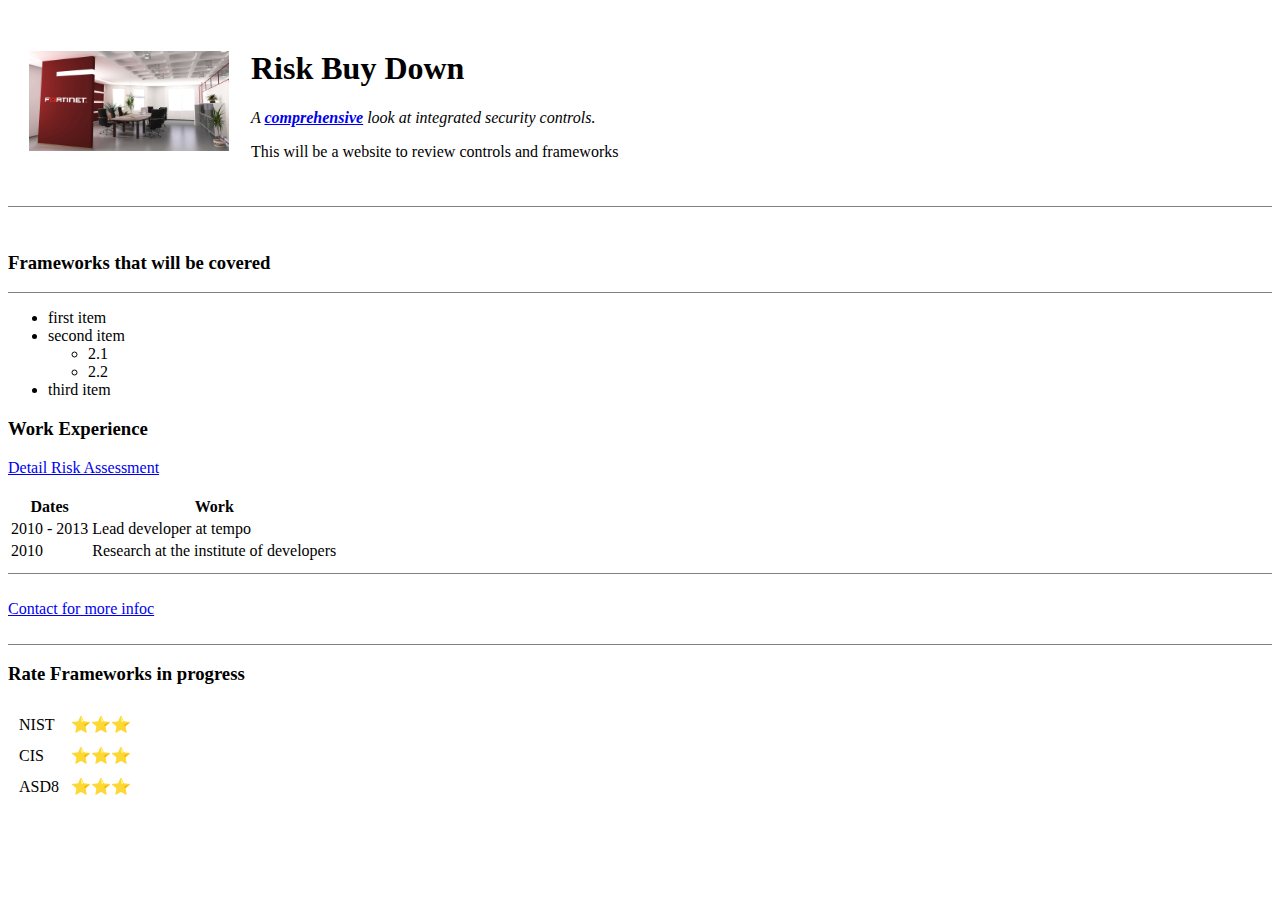
==== index.html @ 7b10506b "Frameworks test." ====
<!DOCTYPE html>
<html lang="en" dir="ltr">

<head>
  <meta charset="utf-8">
  <title>🦘Magic Prawn</title>
</head>

<body>
  <table cellspacing="20">
    <tr>
      <td><img src="images/Conference-Room.jpg" width="200" height="100" alt="Corne Picture"></td>
      <td>
        <h1> Risk Buy Down </h1>
        <p><em>A <strong><a href=https://www.linkedin.com/in/cornelius-mare-923b7026 /> comprehensive</strong></a> look at integrated security controls.</em></p>
        <p>This will be a website to review controls and frameworks</p>
      </td>
    </tr>
  </table>



  <hr size="1" noshade> <!-- creating a line with no shade -->
  <br>
  <h3> Frameworks that will be covered </h3>
  <hr size="1" noshade> <!-- creating a line with no shade -->
  <ul>
    <li>first item</li>
    <li>second item
      <ul>
        <li>2.1</li>
        <li>2.2</li>
      </ul>
    <li>third item</li>
    </li>
  </ul>

  <h3>Work Experience</h3>

  <a href="risk.html">Detail Risk Assessment</a>
  <br>
  <table>
    <thead>
      <tr>
        <th>Dates</th>
        <th>Work</th>
      </tr>
    </thead>
    <tbody>

    </tbody>
    <tfoot>

    </tfoot>
    <br>
    <tr>
      <td>2010 - 2013</td>
      <td>Lead developer at tempo</td>
    </tr>
    <td>2010</td>
    <td>Research at the institute of developers</td>
    <tr>

    </tr>
  </table cellspacing="10">
  <hr size="1" noshade> <!-- creating a line with no shade -->
  <br>
  <a href="contact.html">Contact
    for more infoc</a>
  <br>
  <br>
  <hr size="1" noshade> <!-- creating a line with no shade -->

  <h3>Rate Frameworks in progress</h3>

  <table cellspacing="10">
    <tr>
      <td>NIST️️</td>
      <td>⭐️⭐️⭐️</td>
    </tr>
    <tr>
      <td>CIS</td>
      <td>⭐️⭐️⭐️</td>
    </tr>
    <tr>
      <td>ASD8</td>
      <td>⭐️⭐️⭐️</td>
    </tr>
  </table>


  <br>
  <br>


</body>

</html>
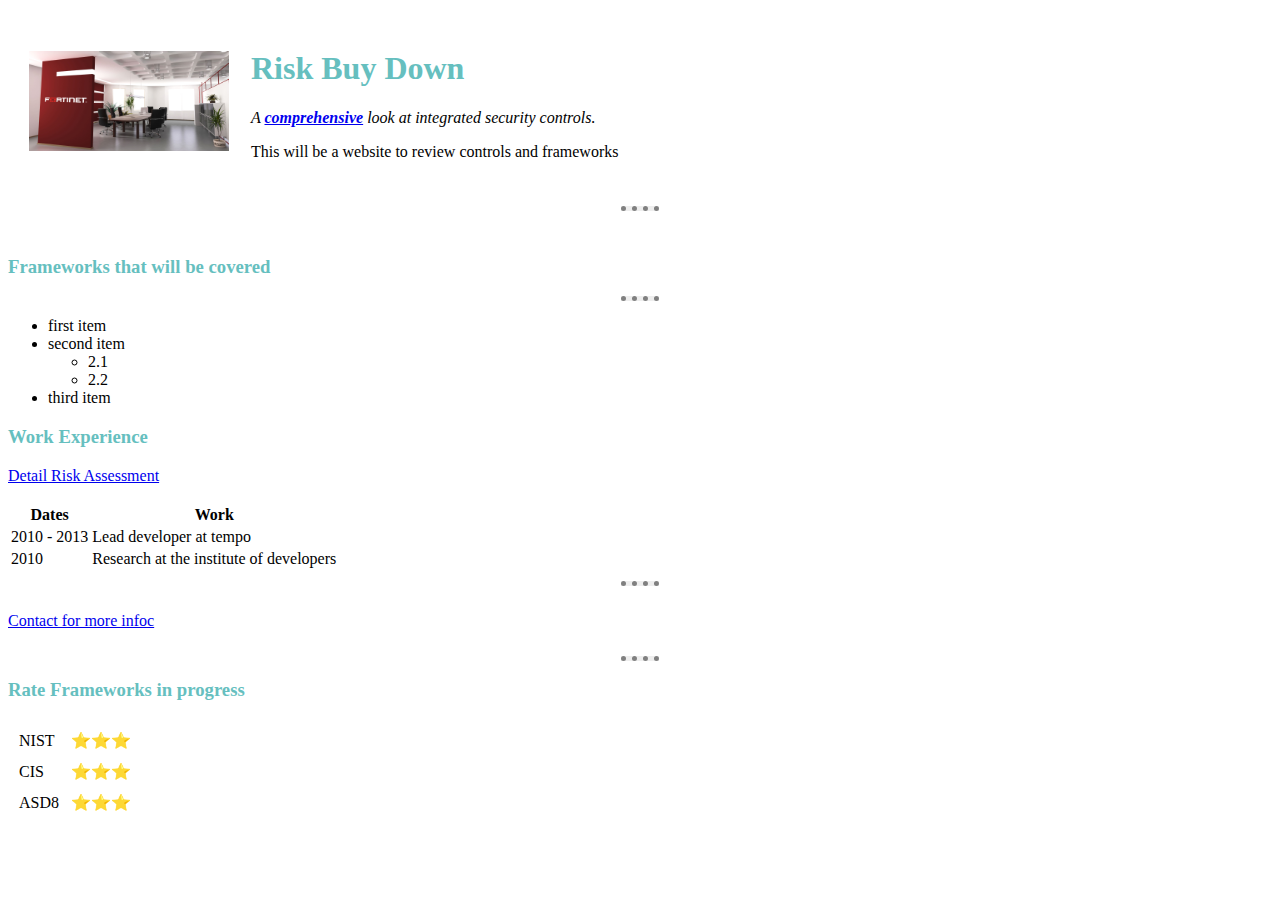
==== commit fd9bdf04: "Add files via upload" ====
--- a/index.html
+++ b/index.html
@@ -4,6 +4,8 @@
 <head>
   <meta charset="utf-8">
   <title>🦘Magic Prawn</title>
+  <link rel="stylesheet" href="css/styles.css">
+
 </head>
 
 <body>
--- a/css/styles.css
+++ b/css/styles.css
@@ -0,0 +1,21 @@
+body {
+}
+
+hr {
+  background-color: #EEEEEE;
+  border-style: dotted;
+  border-bottom: none;
+  border-left: none;
+  border-right: none;
+  border-color: grey;
+  border-width: 5px;
+  width: 3%;
+}
+
+h1 {
+  color: #66BFBF;
+}
+
+h3 {
+  color: #66BFBF;
+}
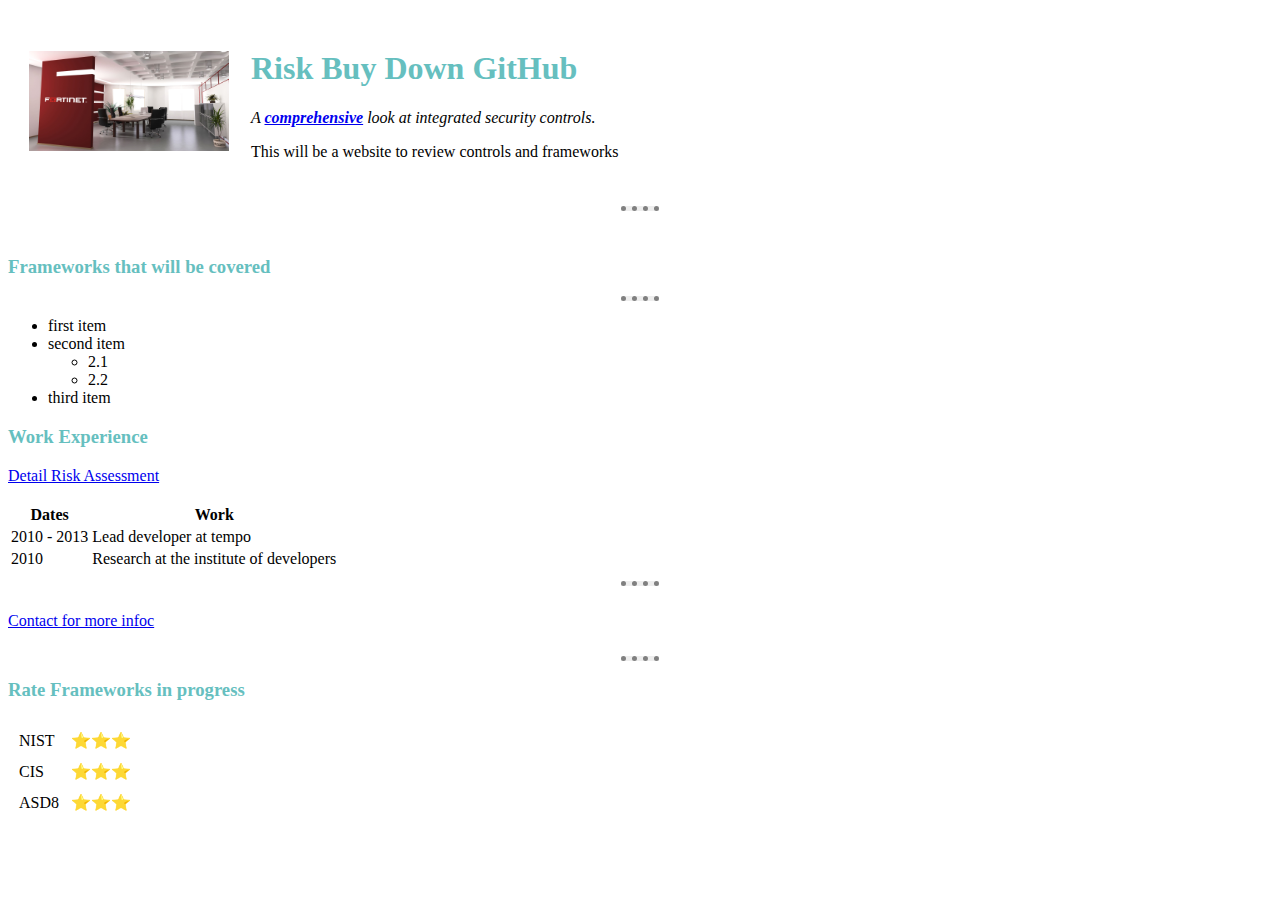
==== commit 827e0571: "Update index.html" ====
--- a/index.html
+++ b/index.html
@@ -13,7 +13,7 @@
     <tr>
       <td><img src="images/Conference-Room.jpg" width="200" height="100" alt="Corne Picture"></td>
       <td>
-        <h1> Risk Buy Down </h1>
+        <h1> Risk Buy Down GitHub </h1>
         <p><em>A <strong><a href=https://www.linkedin.com/in/cornelius-mare-923b7026 /> comprehensive</strong></a> look at integrated security controls.</em></p>
         <p>This will be a website to review controls and frameworks</p>
       </td>
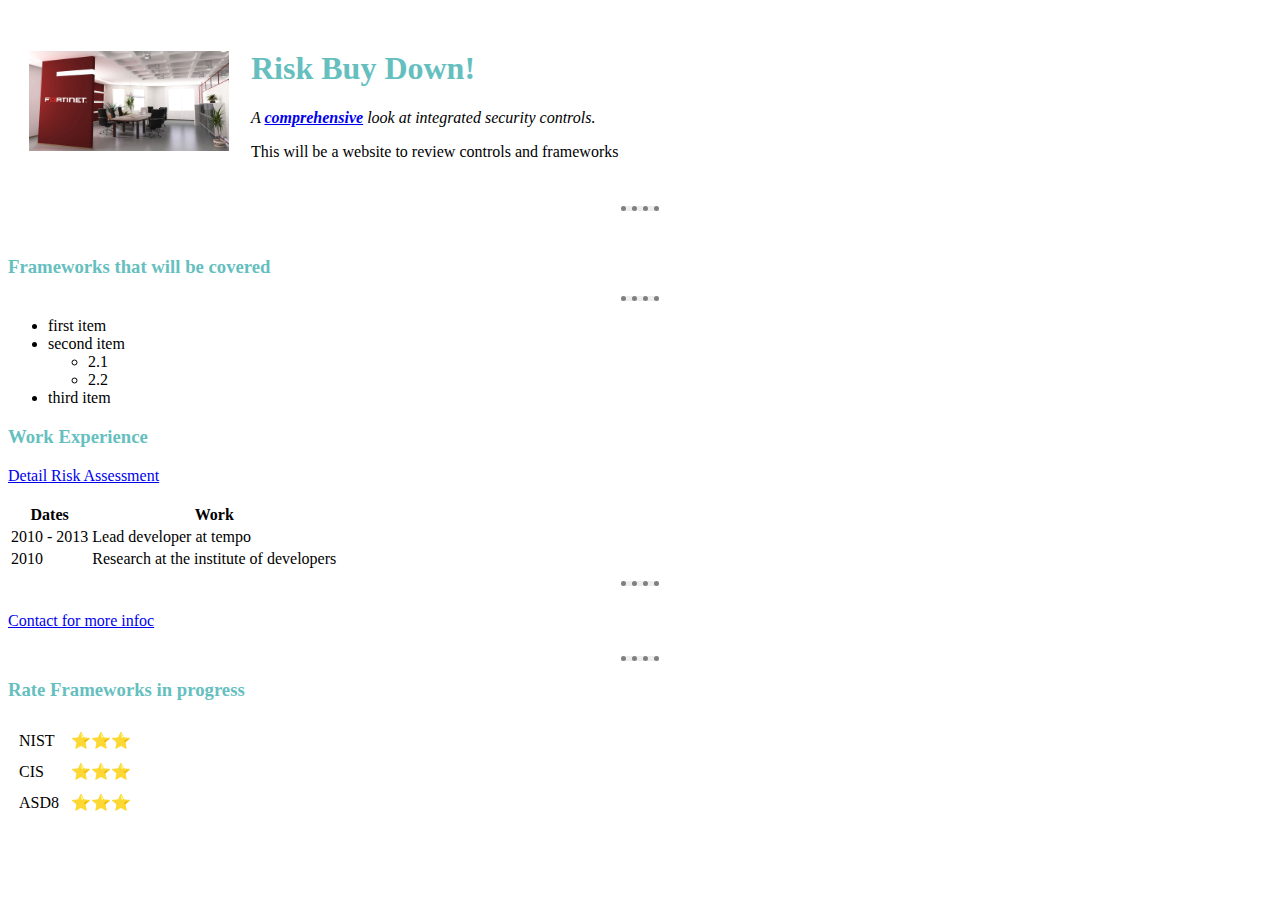
==== commit cd504b15: "change to index file" ====
--- a/index.html
+++ b/index.html
@@ -13,7 +13,7 @@
     <tr>
       <td><img src="images/Conference-Room.jpg" width="200" height="100" alt="Corne Picture"></td>
       <td>
-        <h1> Risk Buy Down GitHub </h1>
+        <h1> Risk Buy Down! </h1>
         <p><em>A <strong><a href=https://www.linkedin.com/in/cornelius-mare-923b7026 /> comprehensive</strong></a> look at integrated security controls.</em></p>
         <p>This will be a website to review controls and frameworks</p>
       </td>
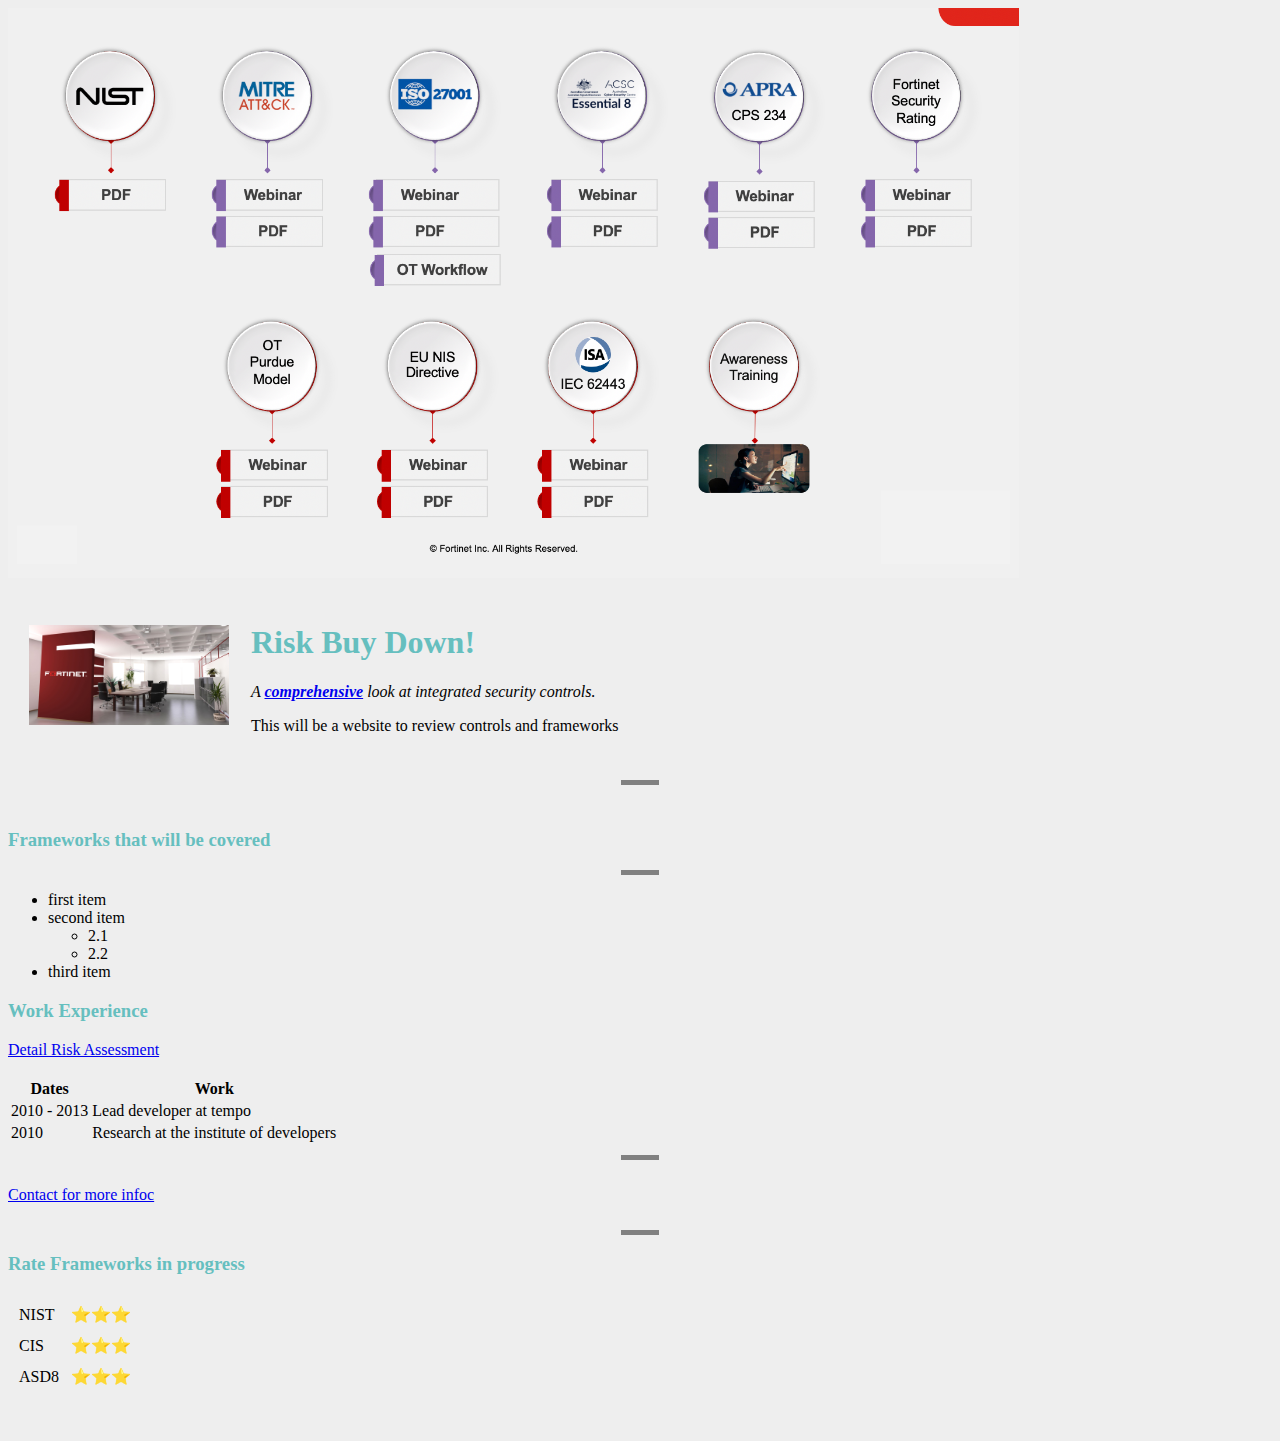
==== commit 76d72474: "add backup index file" ====
--- a/index.html
+++ b/index.html
@@ -7,6 +7,7 @@
   <link rel="stylesheet" href="css/styles.css">
 
 </head>
+<td><img src="images/frame.png" width="80%" height="80%" alt="angela profile picture"></td>
 
 <body>
   <table cellspacing="20">
--- a/css/styles.css
+++ b/css/styles.css
@@ -1,8 +1,9 @@
 body {
+  background-color: #EEEEEE;
 }
 
 hr {
-  background-color: #EEEEEE;
+
   border-style: dotted;
   border-bottom: none;
   border-left: none;
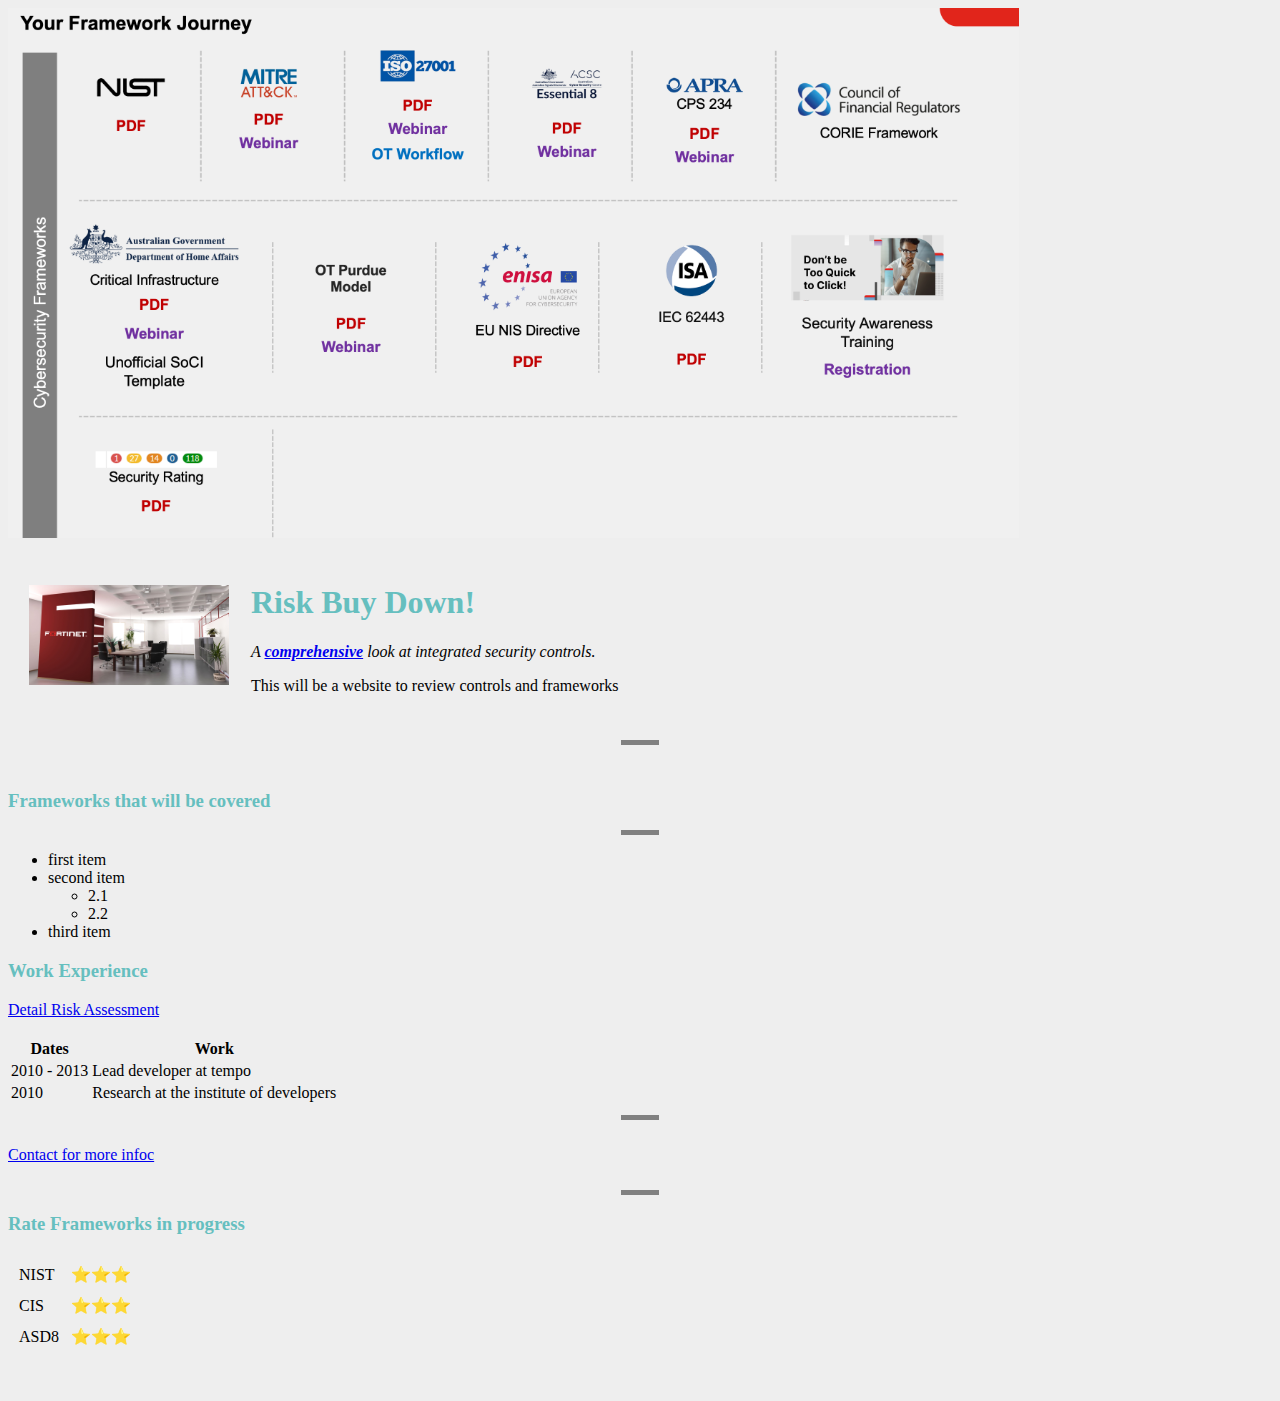
==== commit 989e2ab9: "add frameworks" ====
--- a/index.html
+++ b/index.html
@@ -7,7 +7,7 @@
   <link rel="stylesheet" href="css/styles.css">
 
 </head>
-<td><img src="images/frame.png" width="80%" height="80%" alt="angela profile picture"></td>
+<td><img src="images/framejourney.png" width="80%" height="80%" alt="angela profile picture"></td>
 
 <body>
   <table cellspacing="20">
@@ -15,7 +15,7 @@
       <td><img src="images/Conference-Room.jpg" width="200" height="100" alt="Corne Picture"></td>
       <td>
         <h1> Risk Buy Down! </h1>
-        <p><em>A <strong><a href=https://www.linkedin.com/in/cornelius-mare-923b7026 /> comprehensive</strong></a> look at integrated security controls.</em></p>
+        <p><em>A <strong><a href=https://www.linkedin.com /> comprehensive</strong></a> look at integrated security controls.</em></p>
         <p>This will be a website to review controls and frameworks</p>
       </td>
     </tr>
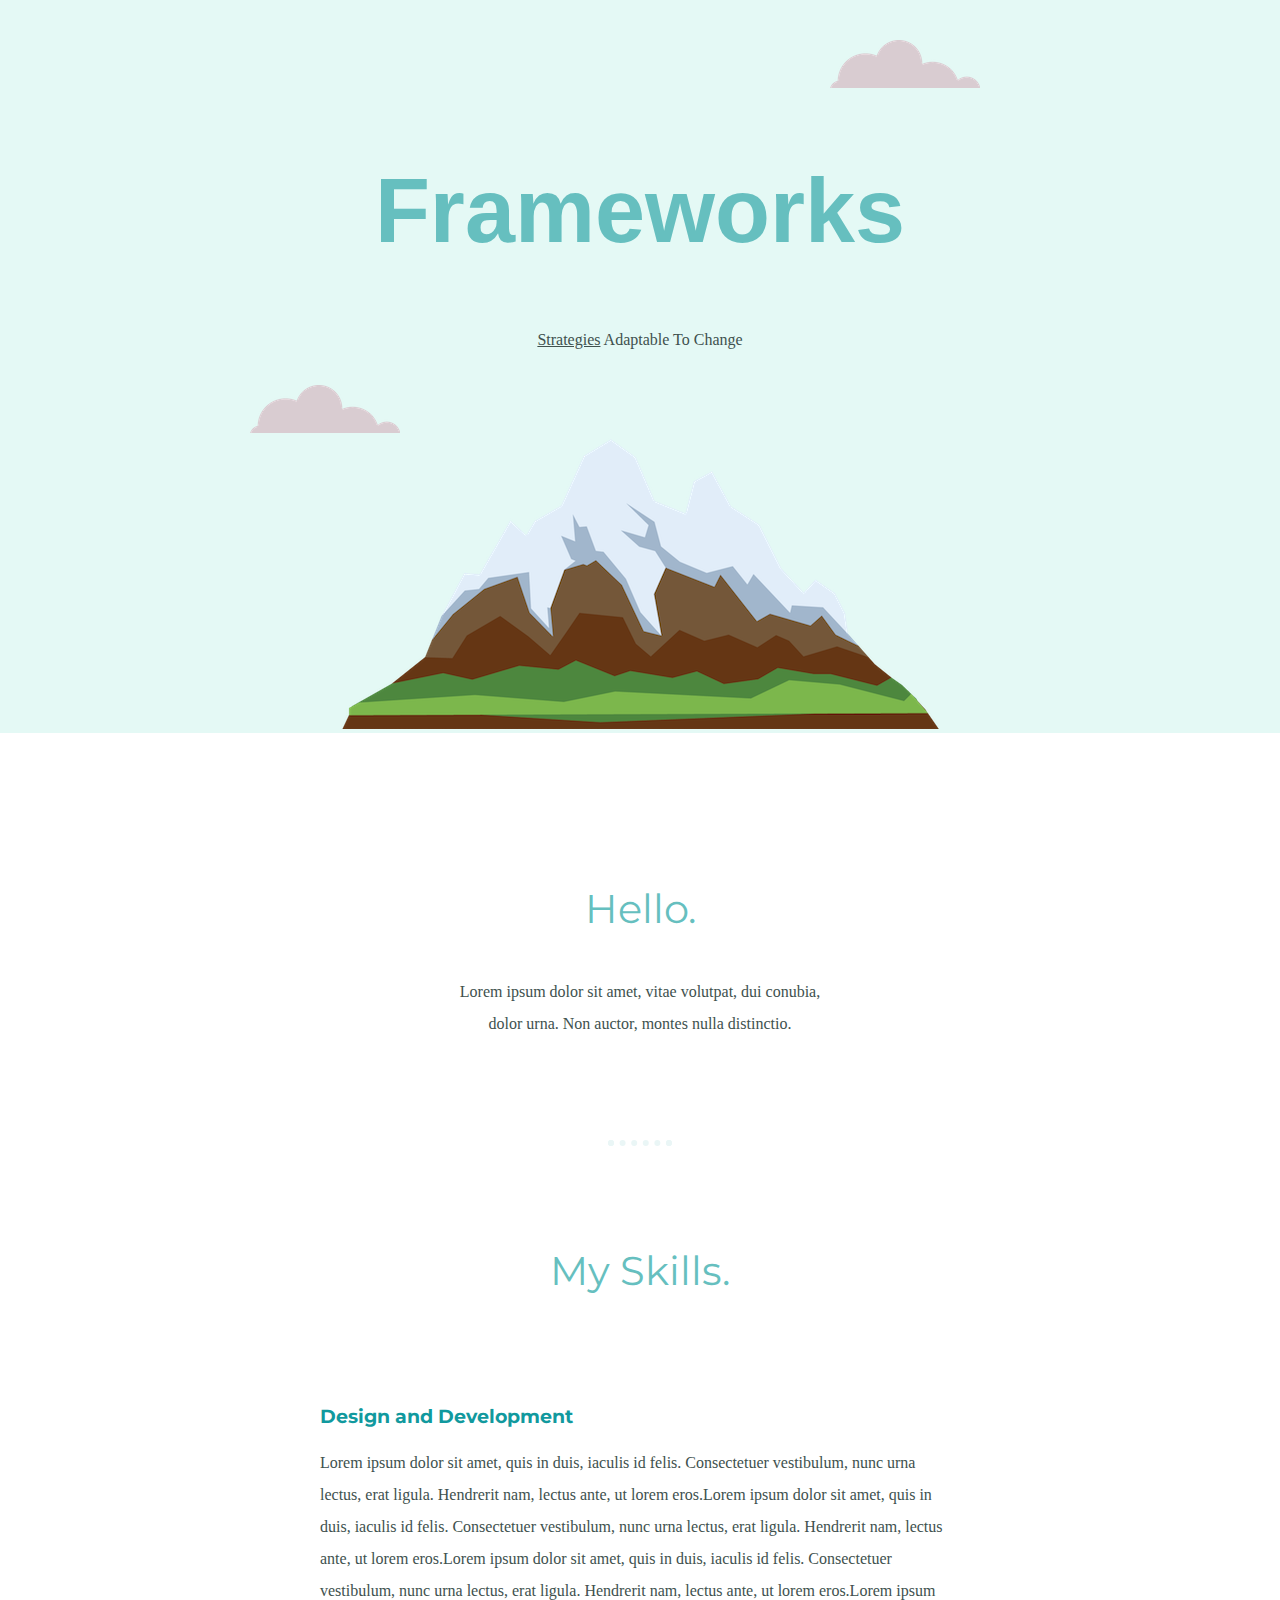
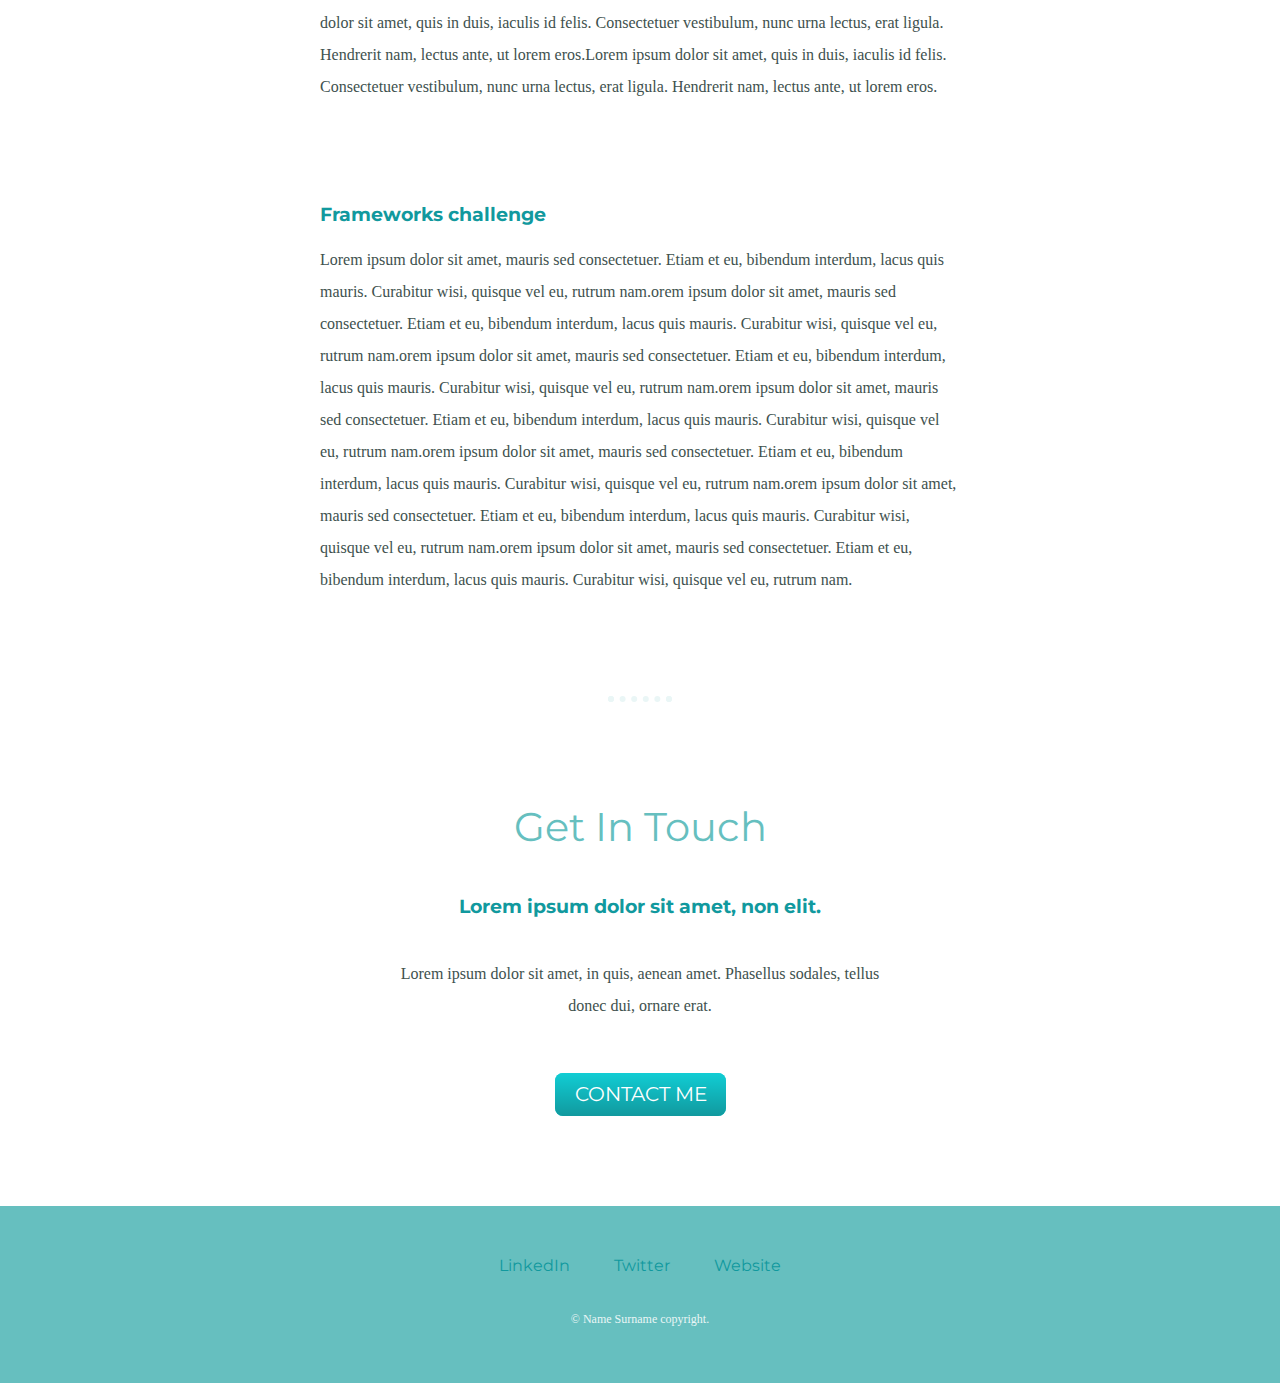
==== commit a66d0511: "change to index file" ====
--- a/index.html
+++ b/index.html
@@ -3,98 +3,63 @@
 
 <head>
   <meta charset="utf-8">
-  <title>🦘Magic Prawn</title>
+  <title>These Frameworks</title>
   <link rel="stylesheet" href="css/styles.css">
-
+  <link rel="icon" href="favicon.ico">
+  <link rel="preconnect" href="https://fonts.googleapis.com">
+  <link rel="preconnect" href="https://fonts.gstatic.com" crossorigin>
+  <link href="https://fonts.googleapis.com/css2?family=Merriweather:ital@1&family=Montserrat&family=Sacramento&display=swap" rel="stylesheet">
 </head>
-<td><img src="images/framejourney.png" width="80%" height="80%" alt="angela profile picture"></td>
 
 <body>
-  <table cellspacing="20">
-    <tr>
-      <td><img src="images/Conference-Room.jpg" width="200" height="100" alt="Corne Picture"></td>
-      <td>
-        <h1> Risk Buy Down! </h1>
-        <p><em>A <strong><a href=https://www.linkedin.com /> comprehensive</strong></a> look at integrated security controls.</em></p>
-        <p>This will be a website to review controls and frameworks</p>
-      </td>
-    </tr>
-  </table>
+  <div class="top-container">
+    <img class="top-cloud" src="images/cloud.png" alt="cloud-img">
+    <h1>Frameworks</h1>
+    <p><span class=strategies>Strategies</span> Adaptable To Change</p>
+    <img class="bottom-cloud" src="images/cloud.png" alt="cloud-img">
+    <img src="images/mountain.png" alt="mountain-img">
+
+  </div>
+
+  <div class="middle-container">
+    <div class="profile">
+      <img class="fortinet-img" src="https://marvel-b1-cdn.bc0a.com/f00000000216283/www.fortinet.com/content/dam/fortinet/images/hero-banners/web-banner-gartner-network-firewalls-mq.png" alt="">
+      <h2>Hello.</h2>
+      <p class=intro>Lorem ipsum dolor sit amet, vitae volutpat, dui conubia, dolor urna. Non auctor, montes nulla distinctio.</p>
+    </div>
+    <hr>
+    <div class="skills">
+      <h2>My Skills.</h2>
+      <div class="skill-row">
+        <img class="fortinet-img2" src="https://marvel-b1-cdn.bc0a.com/f00000000216283/www.fortinet.com/content/dam/fortinet/images/news/featured-news/featured-news-16.jpeg" alt="">
+        <h3>Design and Development</h3>
+        <p>Lorem ipsum dolor sit amet, quis in duis, iaculis id felis. Consectetuer vestibulum, nunc urna lectus, erat ligula. Hendrerit nam, lectus ante, ut lorem eros.Lorem ipsum dolor sit amet, quis in duis, iaculis id felis. Consectetuer vestibulum, nunc urna lectus, erat ligula. Hendrerit nam, lectus ante, ut lorem eros.Lorem ipsum dolor sit amet, quis in duis, iaculis id felis. Consectetuer vestibulum, nunc urna lectus, erat ligula. Hendrerit nam, lectus ante, ut lorem eros.Lorem ipsum dolor sit amet, quis in duis, iaculis id felis. Consectetuer vestibulum, nunc urna lectus, erat ligula. Hendrerit nam, lectus ante, ut lorem eros.Lorem ipsum dolor sit amet, quis in duis, iaculis id felis. Consectetuer vestibulum, nunc urna lectus, erat ligula. Hendrerit nam, lectus ante, ut lorem eros.</p>
+      </div>
+      <div class="skill-row">
+        <img class="fortinet-img3" src="https://marvel-b1-cdn.bc0a.com/f00000000216283/www.fortinet.com/content/dam/fortinet/images/news/featured-news/featured-news-16.jpeg" alt="">
+        <h3>Frameworks challenge</h3>
+        <p>Lorem ipsum dolor sit amet, mauris sed consectetuer. Etiam et eu, bibendum interdum, lacus quis mauris. Curabitur wisi, quisque vel eu, rutrum nam.orem ipsum dolor sit amet, mauris sed consectetuer. Etiam et eu, bibendum interdum, lacus quis mauris. Curabitur wisi, quisque vel eu, rutrum nam.orem ipsum dolor sit amet, mauris sed consectetuer. Etiam et eu, bibendum interdum, lacus quis mauris. Curabitur wisi, quisque vel eu, rutrum nam.orem ipsum dolor sit amet, mauris sed consectetuer. Etiam et eu, bibendum interdum, lacus quis mauris. Curabitur wisi, quisque vel eu, rutrum nam.orem ipsum dolor sit amet, mauris sed consectetuer. Etiam et eu, bibendum interdum, lacus quis mauris. Curabitur wisi, quisque vel eu, rutrum nam.orem ipsum dolor sit amet, mauris sed consectetuer. Etiam et eu, bibendum interdum, lacus quis mauris. Curabitur wisi, quisque vel eu, rutrum nam.orem ipsum dolor sit amet, mauris sed consectetuer. Etiam et eu, bibendum interdum, lacus quis mauris. Curabitur wisi, quisque vel eu, rutrum nam.</p>
+      </div>
+    </div>
+    <hr>
+    <div class="contact-me">
+      <h2>Get In Touch</h2>
+      <h3>Lorem ipsum dolor sit amet, non elit.</h3>
+      <p class="contact-message">Lorem ipsum dolor sit amet, in quis, aenean amet. Phasellus sodales, tellus donec dui, ornare erat.</p>
+      <a class="btn" href="mailto:name@email.com">CONTACT ME</a>
+    </div>
+  </div>
 
 
-
-  <hr size="1" noshade> <!-- creating a line with no shade -->
-  <br>
-  <h3> Frameworks that will be covered </h3>
-  <hr size="1" noshade> <!-- creating a line with no shade -->
-  <ul>
-    <li>first item</li>
-    <li>second item
-      <ul>
-        <li>2.1</li>
-        <li>2.2</li>
-      </ul>
-    <li>third item</li>
-    </li>
-  </ul>
-
-  <h3>Work Experience</h3>
-
-  <a href="risk.html">Detail Risk Assessment</a>
-  <br>
-  <table>
-    <thead>
-      <tr>
-        <th>Dates</th>
-        <th>Work</th>
-      </tr>
-    </thead>
-    <tbody>
-
-    </tbody>
-    <tfoot>
-
-    </tfoot>
-    <br>
-    <tr>
-      <td>2010 - 2013</td>
-      <td>Lead developer at tempo</td>
-    </tr>
-    <td>2010</td>
-    <td>Research at the institute of developers</td>
-    <tr>
-
-    </tr>
-  </table cellspacing="10">
-  <hr size="1" noshade> <!-- creating a line with no shade -->
-  <br>
-  <a href="contact.html">Contact
-    for more infoc</a>
-  <br>
-  <br>
-  <hr size="1" noshade> <!-- creating a line with no shade -->
-
-  <h3>Rate Frameworks in progress</h3>
-
-  <table cellspacing="10">
-    <tr>
-      <td>NIST️️</td>
-      <td>⭐️⭐️⭐️</td>
-    </tr>
-    <tr>
-      <td>CIS</td>
-      <td>⭐️⭐️⭐️</td>
-    </tr>
-    <tr>
-      <td>ASD8</td>
-      <td>⭐️⭐️⭐️</td>
-    </tr>
-  </table>
+  <div class="bottom-container">
+    <a class="footer-link" href="https://www.linkedin.com/">LinkedIn</a>
+    <a class="footer-link" href="https://twitter.com/">Twitter</a>
+    <a class="footer-link" href="https://www.appbrewery.co/">Website</a>
+    <p class=copyright>© Name Surname copyright.</p>
+  </div>
 
 
-  <br>
-  <br>
-
+  </div>
 
 </body>
 
--- a/css/styles.css
+++ b/css/styles.css
@@ -1,22 +1,146 @@
 body {
-  background-color: #EEEEEE;
-}
+  color: #40514E;
+  margin: 0;
+  text-align: center;
+<link rel="preconnect" href="https://fonts.googleapis.com">
+<link rel="preconnect" href="https://fonts.gstatic.com" crossorigin>
+<link href="https://fonts.googleapis.com/css2?family=IBM+Plex+Sans:wght@100&family=Merriweather:ital@1&family=Montserrat&family=Sacramento&display=swap" rel="stylesheet">
 
-hr {
-
-  border-style: dotted;
-  border-bottom: none;
-  border-left: none;
-  border-right: none;
-  border-color: grey;
-  border-width: 5px;
-  width: 3%;
 }
 
 h1 {
   color: #66BFBF;
+  margin-top: 50px auto 0 auto;
+  font-size: 5.625rem;
+  font-family: 'IBM Plex Sans', sans-serif;
+}
+
+h2 {
+  color: #66BFBF;
+  font-family: 'Montserrat', sans-serif;
+  font-size: 2.5rem;
+  font-weight: normal;
+  padding-bottom: 10px;
 }
 
 h3 {
-  color: #66BFBF;
+  color: #11999E;
+  font-family: 'Montserrat', sans-serif;
 }
+
+p {
+  line-height: 2
+}
+
+hr {
+  border: dotted #EAF6F6 6px;
+  border-bottom: none;
+  width: 4%;
+  margin: 100px auto;
+}
+
+a {
+  color: #11999E;
+  font-family: 'Montserrat', sans-serif;
+  margin: 10px 20px;
+  text-decoration: none;
+}
+
+a:hover  {
+  color: #EAF6F6;
+}
+
+.top-container {
+  background-color: #E4F9F5;
+  position: relative;
+  padding-top: 100px;
+}
+
+.middle-container {
+  margin: 100px 0;
+}
+
+.bottom-container {
+  background-color: #66bfbf;
+  padding: 50px 0 20px;
+}
+
+.skill-row {
+  width: 50%;
+  margin: 100px auto 100px auto;
+  text-align: left;
+}
+
+.strategies {
+  text-decoration: underline;
+}
+
+.intro {
+  width: 30%;
+  margin: auto;
+}
+
+.contact-message {
+width: 40%;
+margin: 40px auto 60px;
+}
+
+.copyright {
+  color: #EAF6F6;
+  font-size: 0.75rem;
+  padding: 20px 0;
+}
+
+.top-cloud {
+  position: absolute;
+  right: 300px;
+  top: 40px;
+}
+
+.bottom-cloud {
+  position: absolute;
+  left: 250px;
+  bottom: 300px;
+}
+
+.fortinet-img {
+  width: 25%;
+}
+
+.fortinet-img2 {
+  width: 25%;
+  float: left;
+  margin-right: 30px;
+}
+
+.fortinet-img3 {
+  width: 25%;
+  float: right;
+  margin-left: 30px;
+}
+.btn {
+  background: #11cdd4;
+  background-image: -webkit-linear-gradient(top, #11cdd4, #11999e);
+  background-image: -moz-linear-gradient(top, #11cdd4, #11999e);
+  background-image: -ms-linear-gradient(top, #11cdd4, #11999e);
+  background-image: -o-linear-gradient(top, #11cdd4, #11999e);
+  background-image: linear-gradient(to bottom, #11cdd4, #11999e);
+  -webkit-border-radius: 8;
+  -moz-border-radius: 8;
+  border-radius: 8px;
+  font-family: 'Montserrat', sans-serif;
+  color: #ffffff;
+  font-size: 20px;
+  padding: 9px 19px 10px 20px;
+  text-decoration: none;
+}
+
+.btn:hover {
+  background: #30e3cb;
+  background-image: -webkit-linear-gradient(top, #30e3cb, #2bc4ad);
+  background-image: -moz-linear-gradient(top, #30e3cb, #2bc4ad);
+  background-image: -ms-linear-gradient(top, #30e3cb, #2bc4ad);
+  background-image: -o-linear-gradient(top, #30e3cb, #2bc4ad);
+  background-image: linear-gradient(to bottom, #30e3cb, #2bc4ad);
+  text-decoration: none;
+}
